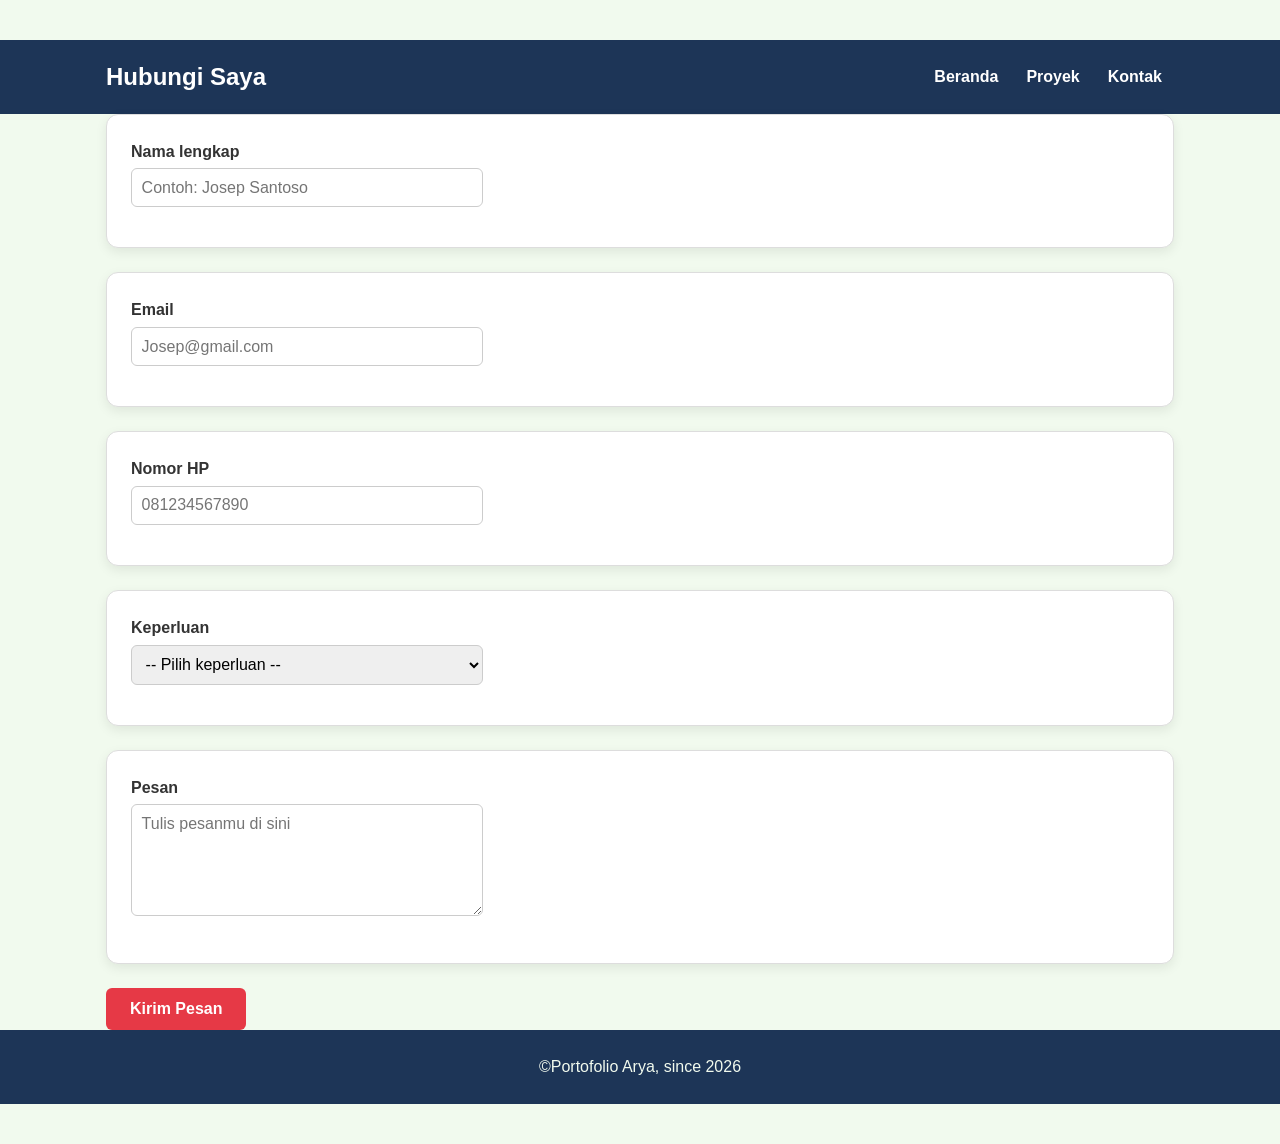
==== kontak.html @ 17a47b2e "feat: portofolio v1" ====
<!DOCTYPE html>
<html lang="en">
<head>
  <meta charset="UTF-8">
  <meta name="viewport" content="width=device-width, initial-scale=1.0">
  <title>Kontak</title>
  <link rel="stylesheet" href="css/style.css">
</head>
<body>
  
</body>
</html>
<main>
  <header>
    <div class="container navbar">
      <h1>Hubungi Saya</h1>
      <nav>
        <ul>
          <li><a href="index.html">Beranda</a></li>
          <li><a href="proyek.html">Proyek</a></li>
          <li><a href="kontak.html">Kontak</a></li>
        </ul>
      </nav>
      
    </div>
  </header>
  <form>
    <div class="container">
  <section class="kartu">
      <p>
        <label for="nama">Nama lengkap</label><br />
        <input
          type="text"
          id="nama"
          name="nama"
          placeholder="Contoh: Josep Santoso"
          required
        />
      </p>
  </section>
  <section class="kartu">
      <p>
        <label for="email">Email</label><br />
        <input
          type="email"
          id="email"
          name="email"
          placeholder="Josep@gmail.com"
          required
        />
      </p>
      </section>
      <section class="kartu">
      <p>
        <label for="hp">Nomor HP</label><br />
        <input
          type="tel"
          id="hp"
          name="hp"
          placeholder="081234567890"
          required
        />
      </p>
      </section>
      <section class="kartu">
      <p>
        <label for="keperluan">Keperluan</label><br />
        <select id="keperluan" name="keperluan" required>
          <option value="">-- Pilih keperluan --</option>
          <option value="bertanya">Bertanya</option>
          <option value="kerja-sama">Kerja sama proyek</option>
          <option value="lainnya">Lainnya</option>
        </select>
      </p>
      </section>
      <section class="kartu">
      <p>
        <label for="pesan">Pesan</label><br />
        <textarea
          id="pesan"
          name="pesan"
          rows="5"
          cols="40"
          placeholder="Tulis pesanmu di sini"
          required
        ></textarea>
      </p>
      </section>
      <button type="submit">Kirim Pesan</button>
    </div>
    </form>
    <footer>
        &copy;Portofolio Arya, since 2026
    </footer>
  </section>
</main>
---- css/style.css ----
/* Gaya portofolio Andi Pratama   
Palet: #1D3557 (utama), #E63946 (aksen), #F1FAEE (latar)   
Huruf: Poppins (judul), Inter (isi)   
Tata letak: mobile first, titik ubah 768px (tablet) dan 1024px (laptop) */

/* 1. Reset dan box model */
* {
  box-sizing: border-box;
  margin: 0;
}
.kartu img {
  max-width: 100%;
  height: auto;
}

/* 2. Warna dan huruf dasar */
body {
  font-family: "Inter", Arial, sans-serif;
  font-size: 1rem;
  line-height: 1.6;
  color: #333333;
  background-color: #f1faee;
}

h1,
h2,
h3 {
  font-family: "Poppins", Arial, sans-serif;
  color: #1d3557;
  line-height: 1.3;
}

h2 {
  margin-bottom: 0.75rem;
}

p,
ul,
ol {
  margin-bottom: 1rem;
}

a {
  color: #e63946;
}

/* 3. Wadah, header, dan menu */
.container {
  max-width: 1100px;
  margin: 0 auto;
  padding: 0 1rem;
}

header {
  background-color: #1d3557;
  color: #ffffff;
  padding: 1rem 0;
}

header h1 {
  color: #ffffff;
  font-size: 1.5rem;
}
.navbar {
  display: flex;
  flex-wrap: wrap;
  justify-content: space-between;
  align-items: center;
  gap: 0.5rem;
}
nav ul {
  display: flex;
  gap: 0.25rem;
  padding: 0;
  margin: 0;
  list-style: none;
}
nav a {
  display: inline-block;
  padding: 0.5rem 0.75rem;
  border-radius: 6px;
  color: #ffffff;
  font-weight: 600;
  text-decoration: none;
}

/* 4. Isi utama dan kartu */
main {
  padding: 1.5rem 0;
}
.hero {
  display: flex;
  flex-direction: column;
  align-items: center;
  gap: 1.5rem;
  padding: 1rem 0 2rem;
  text-align: center;
}
.hero img {
  border: 4px solid #e63946;
  border-radius: 50%;
}
.hero h2 {
  font-size: 2rem;
}
.tombol {
  display: inline-block;
  padding: 0.75rem 1.5rem;
  border-radius: 6px;
  background-color: #e63946;
  color: #ffffff;
  font-weight: 600;
  text-decoration: none;
}

.kartu {
  background-color: #ffffff;
  padding: 1rem;
  margin-bottom: 1.5rem;
  border: 1px solid #dddddd;
  border-radius: 12px;
  box-shadow: 0 4px 12px rgba(0, 0, 0, 0.08);
}
.daftar-kartu {
  display: flex;
  flex-wrap: wrap;
  gap: 1.5rem;
  margin-bottom: 1.5rem;
}
.daftar-kartu .kartu {
  flex: 1 1 280px;
  margin-bottom: 0;
}
article img {
  border-radius: 8px;
  border: 1px solid #dddddd;
}

/* 5. Tabel */
table {
  border-collapse: collapse;
}

caption {
  font-weight: 600;
  text-align: left;
  margin-bottom: 0.5rem;
}

th,
td {
  border: 1px solid #cccccc;
  padding: 0.5rem 0.75rem;
  text-align: left;
}

th {
  background-color: #1d3557;
  color: #ffffff;
}

/* 6. Form */
label {
  font-weight: 600;
}

input,
select,
textarea {
  width: 100%;
  max-width: 22rem;
  padding: 0.6rem;
  margin-top: 0.25rem;
  border: 1px solid #cccccc;
  border-radius: 6px;
  font-family: inherit;
  font-size: 1rem;
}

button {
  padding: 0.75rem 1.5rem;
  border: none;
  border-radius: 6px;
  background-color: #e63946;
  color: #ffffff;
  font-family: inherit;
  font-size: 1rem;
  font-weight: 600;
  cursor: pointer;
}

/* 7. Footer */
footer {
  background-color: #1d3557;
  color: #f1faee;
  text-align: center;
  padding: 1.5rem;
}

footer p {
  margin-bottom: 0.25rem;
}

footer a {
  color: #ffffff;
}

/* 8. Tablet: lebar layar 768px ke atas */
@media (min-width: 768px) {
  .hero {
    flex-direction: row;
    padding: 2rem 0 3rem;
    text-align: left;
  }
  .kartu {
    padding: 1.5rem;
  }
}

/* 9. Laptop: lebar layar 1024px ke atas */
@media (min-width: 1024px) {
  main {
    padding: 2.5rem 0;
  }
  .hero {
    gap: 3rem;
  }
  .hero h2 {
    font-size: 2.75rem;
  }
}
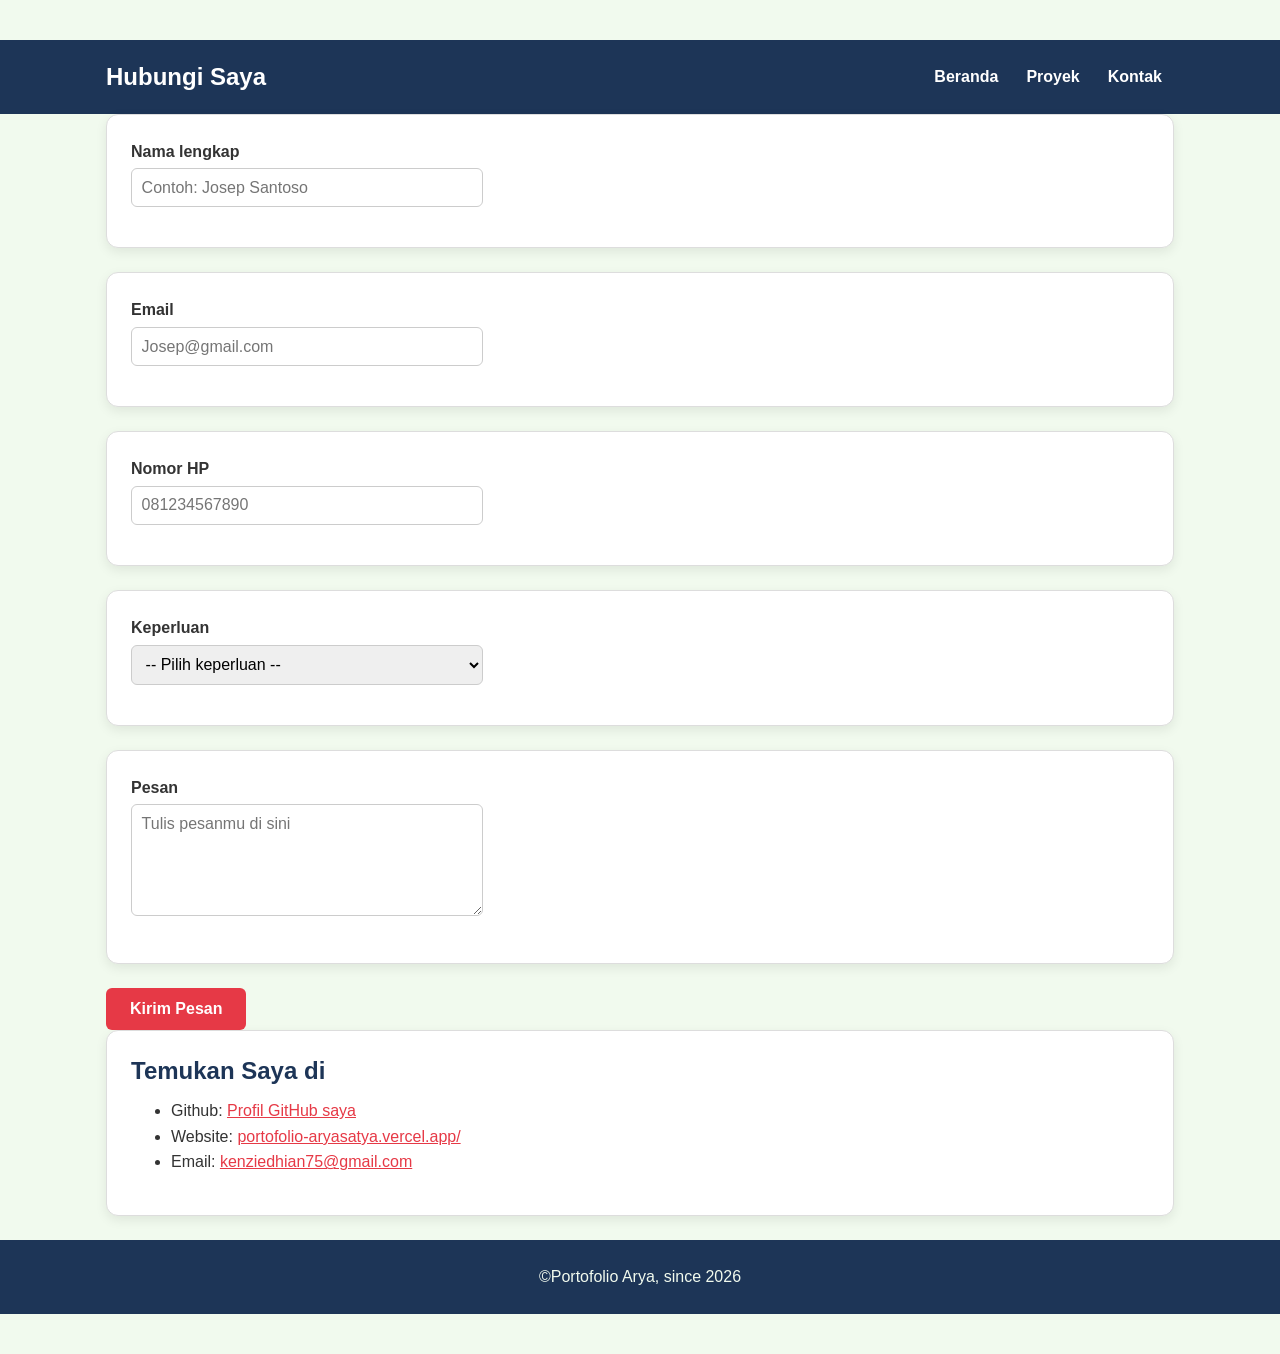
==== commit f01dfda6: "feat: tambah kartu media sosial di halaman kontak" ====
--- a/kontak.html
+++ b/kontak.html
@@ -87,6 +87,14 @@
       </p>
       </section>
       <button type="submit">Kirim Pesan</button>
+      <section class="kartu">
+        <h2>Temukan Saya di</h2>
+        <ul>
+          <li>Github: <a href="https://github.com/kenziedhian75-ship-it" target="_blank">Profil GitHub saya</a></li>
+          <li>Website: <a href="https://portofolio-aryasatya.vercel.app">portofolio-aryasatya.vercel.app/</a></li>
+          <li>Email: <a href="mailto:kenziedhian75@gmail.com">kenziedhian75@gmail.com</a></li>
+        </ul>
+      </section>
     </div>
     </form>
     <footer>
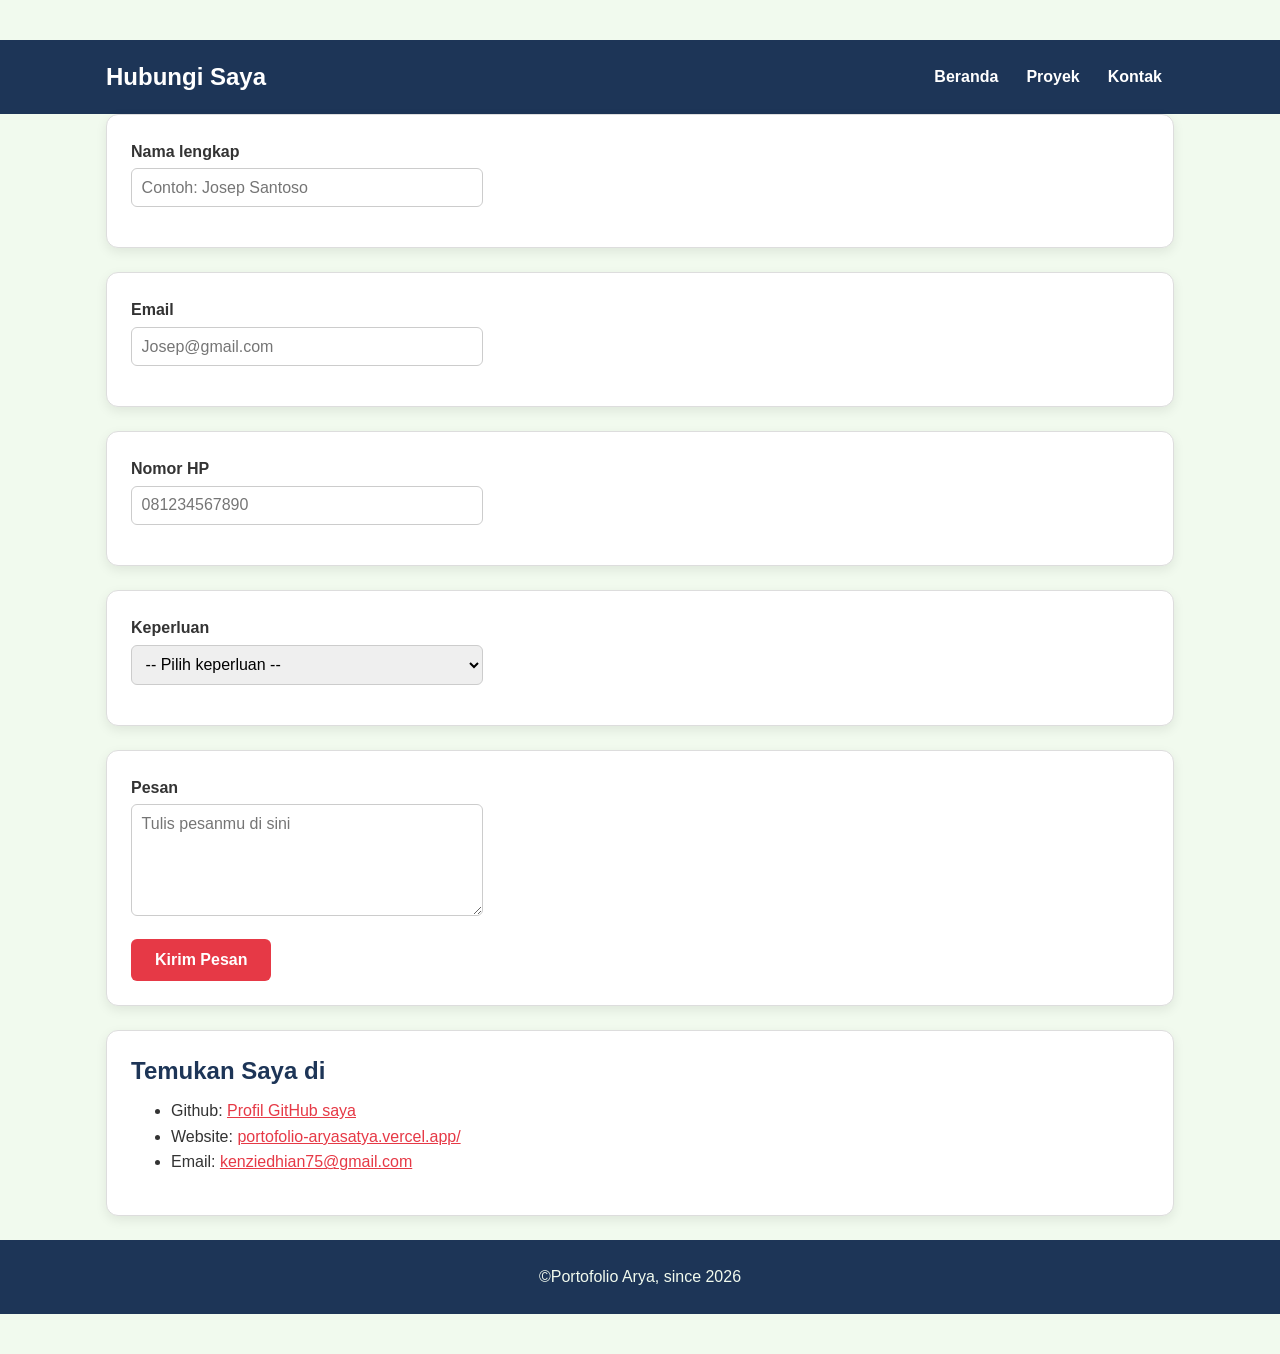
==== commit bfad550f: "feat: tambah kartu media sosial di halaman kontak" ====
--- a/kontak.html
+++ b/kontak.html
@@ -85,8 +85,8 @@
           required
         ></textarea>
       </p>
+      <button type="submit">Kirim Pesan</button>
       </section>
-      <button type="submit">Kirim Pesan</button>
       <section class="kartu">
         <h2>Temukan Saya di</h2>
         <ul>
